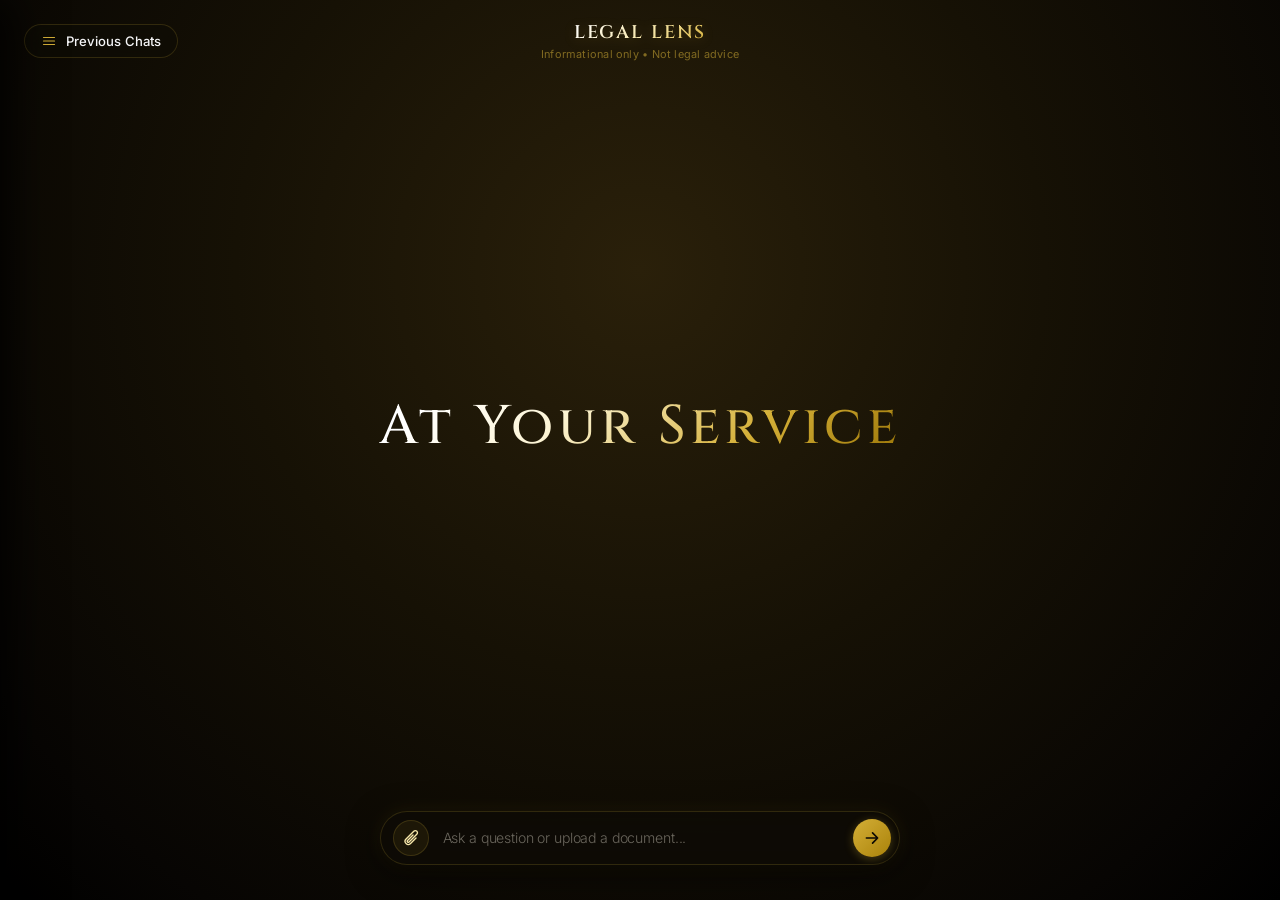
==== frontend/index.html @ b7384457 "Initial commit: Legal Lens featuring LangGraph, ChromaDB, and Groq OCR" ====
<!DOCTYPE html>
<html lang="en">
<head>
  <meta charset="UTF-8">
  <meta name="viewport" content="width=device-width, initial-scale=1.0">
  <title>Legal Lens</title>
  <link rel="stylesheet" href="style.css">
  <link rel="preconnect" href="https://fonts.googleapis.com">
  <link rel="preconnect" href="https://fonts.gstatic.com" crossorigin>
  <link href="https://fonts.googleapis.com/css2?family=Cinzel:wght@400;500;600;700&family=Inter:wght@300;400;500;600&display=swap" rel="stylesheet">
</head>
<body>

  <!-- Floating Top-Left Button -->
  <button id="sidebarToggleBtn" class="floating-sidebar-btn" aria-label="Open conversation history">
    <svg class="icon-menu" viewBox="0 0 24 24" fill="none" stroke="currentColor" stroke-width="1.8">
      <path stroke-linecap="round" stroke-linejoin="round" d="M3.75 6.75h16.5M3.75 12h16.5m-16.5 5.25h16.5" />
    </svg>
    <span>Previous Chats</span>
  </button>

  <!-- Top Center: Small Legal Lens + Shortened Disclaimer Underneath -->
  <div class="top-brand-lockup">
    <h1 class="brand-title">Legal Lens</h1>
    <div class="brand-disclaimer">Informational only • Not legal advice</div>
  </div>

  <!-- Slide-out Sidebar for Previous Conversations -->
  <div class="sidebar-overlay" id="sidebarOverlay"></div>
  <aside class="sidebar-drawer" id="sidebarDrawer" aria-hidden="true">
    <div class="sidebar-header">
      <div class="sidebar-title-group">
        <span class="gold-icon">§</span>
        <h2>History & Records</h2>
      </div>
      <button class="btn-close-sidebar" id="sidebarCloseBtn" aria-label="Close sidebar">✕</button>
    </div>

    <div class="sidebar-actions">
      <button class="btn-new-session" id="newSessionBtn">
        <svg viewBox="0 0 24 24" fill="none" stroke="currentColor" stroke-width="2" class="icon-plus">
          <path stroke-linecap="round" stroke-linejoin="round" d="M12 4.5v15m7.5-7.5h-15" />
        </svg>
        Start New Analysis
      </button>
    </div>

    <div class="history-list" id="historyList">
      <div class="history-group-label">Recent Documents</div>
      
      <div class="history-item active">
        <div class="history-item-top">
          <span class="history-doc-title">Confidentiality_NDA.pdf</span>
          <span class="history-time">Today</span>
        </div>
        <div class="history-snippet">Extracted 2 risks, $50,000 penalty flagged...</div>
      </div>

      <div class="history-item">
        <div class="history-item-top">
          <span class="history-doc-title">Residential_Lease_Agreement.pdf</span>
          <span class="history-time">Yesterday</span>
        </div>
        <div class="history-snippet">Late fee clause analyzed, 3 questions prepared...</div>
      </div>

      <div class="history-item">
        <div class="history-item-top">
          <span class="history-doc-title">Master_Services_Contract.pdf</span>
          <span class="history-time">Sep 21</span>
        </div>
        <div class="history-snippet">ChromaDB indexed, IP ownership verified...</div>
      </div>
    </div>

    <div class="sidebar-footer">
      <div class="sidebar-footer-info">
        <span>Session Data Stored Locally</span>
        <span class="security-lock">🔒 Zero Cloud Retention</span>
      </div>
    </div>
  </aside>

  <!-- Main Canvas Area -->
  <main class="main-canvas" id="mainCanvas">
    <!-- Center Screen: Animated 'At Your Service' -->
    <div class="hero-center" id="heroCenter">
      <h2 class="hero-text-service">At Your Service</h2>
    </div>

    <!-- Chat Feed (Initially Hidden) -->
    <div class="chat-feed" id="chatFeed" role="log" aria-live="polite" style="display: none;"></div>

    <!-- Bottom Center: Compact Chat Capsule with Shimmer Animation -->
    <div class="capsule-wrapper" role="search">
      <!-- Attached Document Pill (Appears when a file is selected) -->
      <div class="capsule-attachment-badge" id="capsuleAttachmentBadge" style="display: none;">
        <span class="pdf-icon" aria-hidden="true">PDF</span>
        <span class="attachment-name" id="attachmentName">contract.pdf</span>
        <button type="button" class="btn-remove-attachment" id="btnRemoveAttachment" aria-label="Remove attached file" title="Remove file">✕</button>
      </div>

      <div class="chat-capsule" id="chatCapsule">
        <!-- Document Upload / Share Button -->
        <input type="file" id="capsuleFileInput" aria-label="File upload input" accept=".pdf" style="display: none;">
        <button type="button" class="capsule-action-btn" id="capsuleDocBtn" aria-label="Upload contract or legal document" title="Upload contract or legal document">
          <svg class="icon-clip" aria-hidden="true" viewBox="0 0 24 24" fill="none" stroke="currentColor" stroke-width="1.9">
            <path stroke-linecap="round" stroke-linejoin="round" d="M18.375 12.739l-7.693 7.693a4.5 4.5 0 01-6.364-6.364l10.94-10.94A3 3 0 1119.5 7.37l-10.94 10.94a1.5 1.5 0 01-2.122-2.122l7.693-7.693" />
          </svg>
        </button>

        <!-- Input Field -->
        <input type="text" id="capsuleInput" class="capsule-input" aria-label="Message input field" placeholder="Ask a question or upload a document..." autocomplete="off">

        <!-- Send Arrow Button -->
        <button type="button" class="capsule-send-btn" id="capsuleSendBtn" aria-label="Send">
          <svg class="icon-arrow" viewBox="0 0 24 24" fill="none" stroke="currentColor" stroke-width="2.2">
            <path stroke-linecap="round" stroke-linejoin="round" d="M4.5 12h15m0 0l-6.75-6.75M19.5 12l-6.75 6.75" />
          </svg>
        </button>
      </div>
    </div>
  </main>

  <script src="app.js"></script>
</body>
</html>
---- frontend/style.css ----
/* ==========================================================================
   LegalLens — Minimalist Golden Black Aesthetic
   ========================================================================== */

:root {
  --bg-gradient: radial-gradient(circle at 50% 30%, #2a200a 0%, #161105 45%, #070503 85%, #000000 100%);
  --gold-primary: #d4af37;
  --gold-light: #f7e7a9;
  --gold-muted: rgba(212, 175, 55, 0.55);
  --gold-glow: rgba(212, 175, 55, 0.2);
  --border-gold: rgba(212, 175, 55, 0.18);
  --border-gold-hover: rgba(212, 175, 55, 0.45);
  
  --dark-glass: rgba(12, 10, 6, 0.65);
  --dark-drawer: rgba(10, 8, 4, 0.94);
  --text-main: #f5f5f7;
  --text-sub: #a19d93;
  --text-dim: #6a665d;
  
  --ease-spring: cubic-bezier(0.16, 1, 0.3, 1);
  --font-sans: -apple-system, BlinkMacSystemFont, "SF Pro Display", "Inter", sans-serif;
  --font-serif: "Cinzel", Georgia, serif;
}

* {
  margin: 0;
  padding: 0;
  box-sizing: border-box;
}

html, body {
  width: 100%;
  min-height: 100vh;
  font-family: var(--font-sans);
  background: var(--bg-gradient);
  background-attachment: fixed;
  color: var(--text-main);
  overflow-x: hidden;
  -webkit-font-smoothing: antialiased;
}

/* ==========================================
   1. Floating Top-Left Button
   ========================================== */
.floating-sidebar-btn {
  position: fixed;
  top: 1.5rem;
  left: 1.5rem;
  z-index: 50;
  display: inline-flex;
  align-items: center;
  gap: 0.55rem;
  background: rgba(16, 13, 7, 0.55);
  border: 1px solid var(--border-gold);
  color: var(--text-main);
  padding: 0.5rem 1rem;
  border-radius: 9999px;
  font-family: inherit;
  font-size: 0.82rem;
  font-weight: 500;
  cursor: pointer;
  backdrop-filter: blur(16px);
  -webkit-backdrop-filter: blur(16px);
  transition: all 0.25s var(--ease-spring);
}

.floating-sidebar-btn:hover {
  background: rgba(212, 175, 55, 0.12);
  border-color: var(--border-gold-hover);
  box-shadow: 0 0 16px var(--gold-glow);
  transform: translateY(-1px);
}

.icon-menu {
  width: 16px;
  height: 16px;
  color: var(--gold-primary);
}

/* ==========================================
   2. Top Center Brand & Disclaimer Lockup
   ========================================== */
.top-brand-lockup {
  position: fixed;
  top: 1.35rem;
  left: 50%;
  transform: translateX(-50%);
  text-align: center;
  z-index: 40;
  pointer-events: none;
  user-select: none;
}

.brand-title {
  font-family: var(--font-serif);
  font-size: 1.15rem;
  font-weight: 600;
  letter-spacing: 0.1em;
  text-transform: uppercase;
  background: linear-gradient(135deg, #ffffff 15%, #f7e7a9 55%, #d4af37 85%, #aa820a 100%);
  -webkit-background-clip: text;
  -webkit-text-fill-color: transparent;
  filter: drop-shadow(0 2px 6px rgba(212, 175, 55, 0.2));
  line-height: 1.2;
}

.brand-disclaimer {
  font-size: 0.68rem;
  color: var(--gold-muted);
  letter-spacing: 0.02em;
  margin-top: 0.2rem;
  font-weight: 400;
}

/* ==========================================
   3. Main Canvas & Animated Center Text
   ========================================== */
.main-canvas {
  width: 100vw;
  height: 100vh;
  display: flex;
  flex-direction: column;
  align-items: center;
  justify-content: center;
  position: relative;
  overflow: hidden;
}

.hero-center {
  text-align: center;
  user-select: none;
  pointer-events: none;
  margin-top: -3rem; /* Perfectly centers on screen visually */
}

.hero-text-service {
  font-family: var(--font-serif);
  font-size: clamp(2.2rem, 5vw, 3.4rem);
  font-weight: 500;
  letter-spacing: 0.08em;
  text-transform: capitalize;
  background: linear-gradient(135deg, #ffffff 10%, #fdf5d6 35%, #d4af37 70%, #997405 100%);
  -webkit-background-clip: text;
  -webkit-text-fill-color: transparent;
  opacity: 0;
  animation: 
    serviceEntrance 1.6s cubic-bezier(0.16, 1, 0.3, 1) 0.2s forwards,
    serviceBreathe 5s ease-in-out 1.8s infinite alternate;
}

@keyframes serviceEntrance {
  0% {
    opacity: 0;
    transform: translateY(22px) scale(0.97);
    filter: blur(10px);
  }
  100% {
    opacity: 1;
    transform: translateY(0) scale(1);
    filter: blur(0px);
  }
}

@keyframes serviceBreathe {
  0% {
    filter: drop-shadow(0 0 18px rgba(212, 175, 55, 0.2));
    transform: translateY(0);
  }
  100% {
    filter: drop-shadow(0 0 32px rgba(212, 175, 55, 0.45));
    transform: translateY(-4px);
  }
}

/* ==========================================
   4. Bottom Center Chat Capsule
   ========================================== */
.capsule-wrapper {
  position: fixed;
  bottom: 2.2rem;
  left: 50%;
  transform: translateX(-50%);
  width: 90%;
  max-width: 520px; /* Short, elegant capsule size */
  display: flex;
  flex-direction: column;
  align-items: center;
  z-index: 60;
}

/* File Attachment Badge */
.capsule-attachment-badge {
  display: inline-flex;
  align-items: center;
  gap: 0.4rem;
  background: rgba(16, 13, 7, 0.85);
  border: 1px solid var(--gold-primary);
  box-shadow: 0 0 14px var(--gold-glow);
  padding: 0.3rem 0.75rem;
  border-radius: 9999px;
  font-size: 0.75rem;
  color: var(--gold-light);
  margin-bottom: 0.6rem;
  animation: badgeSlideUp 0.3s var(--ease-spring);
}

@keyframes badgeSlideUp {
  from { opacity: 0; transform: translateY(8px); }
  to { opacity: 1; transform: translateY(0); }
}

.pdf-icon {
  background: rgba(212, 175, 55, 0.2);
  color: var(--gold-primary);
  font-size: 0.65rem;
  font-weight: 700;
  padding: 0.15rem 0.4rem;
  border-radius: 4px;
}

.btn-remove-attachment {
  background: transparent;
  border: none;
  color: var(--text-dim);
  font-size: 0.8rem;
  cursor: pointer;
  padding: 0 0.2rem;
}

.btn-remove-attachment:hover {
  color: #ff453a;
}

/* Capsule Box */
.chat-capsule {
  width: 100%;
  height: 54px;
  border-radius: 9999px;
  background: rgba(14, 11, 6, 0.75);
  border: 1px solid var(--border-gold);
  backdrop-filter: blur(28px);
  -webkit-backdrop-filter: blur(28px);
  display: flex;
  align-items: center;
  padding: 0.35rem 0.5rem 0.35rem 0.75rem;
  gap: 0.65rem;
  position: relative;
  overflow: hidden;
  box-shadow: 0 8px 32px rgba(0, 0, 0, 0.65), 0 0 20px rgba(212, 175, 55, 0.1);
  transition: all 0.3s var(--ease-spring);
  animation: capsuleAmbientPulse 4.5s ease-in-out infinite alternate;
}

/* Animated Shimmer Line Moving Across Capsule */
.chat-capsule::before {
  content: "";
  position: absolute;
  top: 0;
  left: -120%;
  width: 70%;
  height: 100%;
  background: linear-gradient(
    90deg, 
    transparent 0%, 
    rgba(212, 175, 55, 0.1) 40%, 
    rgba(255, 243, 196, 0.2) 50%, 
    rgba(212, 175, 55, 0.1) 60%, 
    transparent 100%
  );
  transform: skewX(-22deg);
  animation: capsuleShimmer 6s ease-in-out infinite;
  pointer-events: none;
}

@keyframes capsuleShimmer {
  0% { left: -120%; }
  35%, 100% { left: 160%; }
}

@keyframes capsuleAmbientPulse {
  0% {
    border-color: rgba(212, 175, 55, 0.18);
    box-shadow: 0 8px 32px rgba(0, 0, 0, 0.65), 0 0 16px rgba(212, 175, 55, 0.08);
  }
  100% {
    border-color: rgba(212, 175, 55, 0.35);
    box-shadow: 0 8px 32px rgba(0, 0, 0, 0.75), 0 0 28px rgba(212, 175, 55, 0.2);
  }
}

.chat-capsule:focus-within {
  border-color: var(--gold-primary);
  box-shadow: 0 8px 36px rgba(0, 0, 0, 0.8), 0 0 32px rgba(212, 175, 55, 0.35);
  transform: translateY(-2px);
}

/* Document Attachment Button */
.capsule-action-btn {
  width: 36px;
  height: 36px;
  border-radius: 50%;
  background: rgba(212, 175, 55, 0.08);
  border: 1px solid var(--border-gold);
  color: var(--gold-light);
  display: flex;
  align-items: center;
  justify-content: center;
  cursor: pointer;
  flex-shrink: 0;
  transition: all 0.2s var(--ease-spring);
}

.capsule-action-btn:hover {
  background: rgba(212, 175, 55, 0.2);
  border-color: var(--gold-primary);
  transform: scale(1.08);
  box-shadow: 0 0 12px var(--gold-glow);
}

.icon-clip {
  width: 17px;
  height: 17px;
}

/* Capsule Text Input */
.capsule-input {
  flex-grow: 1;
  background: transparent;
  border: none;
  outline: none;
  font-family: inherit;
  font-size: 0.88rem;
  color: var(--text-main);
  padding: 0.2rem 0.2rem;
  letter-spacing: -0.01em;
}

.capsule-input::placeholder {
  color: var(--text-dim);
  font-weight: 300;
}

/* Capsule Send Button */
.capsule-send-btn {
  width: 38px;
  height: 38px;
  border-radius: 50%;
  background: linear-gradient(135deg, #d4af37 0%, #aa820a 100%);
  border: none;
  color: #0c0903;
  display: flex;
  align-items: center;
  justify-content: center;
  cursor: pointer;
  flex-shrink: 0;
  transition: all 0.22s var(--ease-spring);
  box-shadow: 0 2px 10px rgba(212, 175, 55, 0.3);
}

.capsule-send-btn:hover {
  transform: scale(1.08);
  box-shadow: 0 0 18px rgba(212, 175, 55, 0.6);
  background: linear-gradient(135deg, #f7e7a9 0%, #d4af37 100%);
}

.capsule-send-btn:active {
  transform: scale(0.95);
}

.icon-arrow {
  width: 18px;
  height: 18px;
}

/* ==========================================
   5. Slide-out Sidebar Drawer
   ========================================== */
.sidebar-overlay {
  position: fixed;
  inset: 0;
  background: rgba(0, 0, 0, 0.7);
  backdrop-filter: blur(8px);
  -webkit-backdrop-filter: blur(8px);
  opacity: 0;
  visibility: hidden;
  transition: all 0.3s var(--ease-spring);
  z-index: 90;
}

.sidebar-overlay.active {
  opacity: 1;
  visibility: visible;
}

.sidebar-drawer {
  position: fixed;
  top: 0;
  left: 0;
  bottom: 0;
  width: 350px;
  max-width: 85vw;
  background: var(--dark-drawer);
  border-right: 1px solid var(--border-gold);
  box-shadow: 12px 0 40px rgba(0, 0, 0, 0.85);
  backdrop-filter: blur(32px);
  -webkit-backdrop-filter: blur(32px);
  transform: translateX(-100%);
  transition: transform 0.35s var(--ease-spring);
  z-index: 100;
  display: flex;
  flex-direction: column;
}

.sidebar-drawer.active {
  transform: translateX(0);
}

.sidebar-header {
  padding: 1.4rem 1.3rem;
  display: flex;
  justify-content: space-between;
  align-items: center;
  border-bottom: 1px solid var(--border-gold);
}

.sidebar-title-group {
  display: flex;
  align-items: center;
  gap: 0.6rem;
}

.gold-icon {
  color: var(--gold-primary);
  font-weight: 700;
  font-size: 1.15rem;
}

.sidebar-header h2 {
  font-size: 1rem;
  font-weight: 600;
  letter-spacing: -0.01em;
  color: var(--text-main);
}

.btn-close-sidebar {
  background: transparent;
  border: none;
  color: var(--text-dim);
  font-size: 1.15rem;
  cursor: pointer;
  padding: 0.3rem 0.5rem;
  border-radius: 6px;
  transition: all 0.2s ease;
}

.btn-close-sidebar:hover {
  color: var(--text-main);
  background: rgba(255, 255, 255, 0.08);
}

.sidebar-actions {
  padding: 1.1rem 1.3rem 0.5rem;
}

.btn-new-session {
  width: 100%;
  display: flex;
  align-items: center;
  justify-content: center;
  gap: 0.5rem;
  background: linear-gradient(135deg, rgba(212, 175, 55, 0.14) 0%, rgba(212, 175, 55, 0.04) 100%);
  border: 1px solid var(--border-gold);
  color: var(--gold-light);
  font-family: inherit;
  font-size: 0.83rem;
  font-weight: 600;
  padding: 0.7rem 1rem;
  border-radius: 10px;
  cursor: pointer;
  transition: all 0.2s var(--ease-spring);
}

.btn-new-session:hover {
  background: linear-gradient(135deg, rgba(212, 175, 55, 0.24) 0%, rgba(212, 175, 55, 0.08) 100%);
  border-color: var(--gold-primary);
  box-shadow: 0 0 16px var(--gold-glow);
}

.icon-plus {
  width: 15px;
  height: 15px;
}

.history-list {
  flex-grow: 1;
  overflow-y: auto;
  padding: 0.9rem 1.2rem;
  display: flex;
  flex-direction: column;
  gap: 0.6rem;
}

.history-group-label {
  font-size: 0.7rem;
  text-transform: uppercase;
  letter-spacing: 0.08em;
  color: var(--text-dim);
  margin-bottom: 0.2rem;
  padding-left: 0.3rem;
}

.history-item {
  background: rgba(255, 255, 255, 0.02);
  border: 1px solid rgba(212, 175, 55, 0.08);
  padding: 0.8rem 0.95rem;
  border-radius: 10px;
  cursor: pointer;
  transition: all 0.2s ease;
}

.history-item:hover {
  background: rgba(212, 175, 55, 0.06);
  border-color: var(--border-gold-hover);
  transform: translateX(3px);
}

.history-item.active {
  background: rgba(212, 175, 55, 0.1);
  border-color: var(--gold-primary);
  box-shadow: 0 0 12px var(--gold-glow);
}

.history-item-top {
  display: flex;
  justify-content: space-between;
  align-items: center;
  margin-bottom: 0.25rem;
}

.history-doc-title {
  font-size: 0.82rem;
  font-weight: 600;
  color: var(--text-main);
  white-space: nowrap;
  overflow: hidden;
  text-overflow: ellipsis;
  max-width: 180px;
}

.history-time {
  font-size: 0.68rem;
  color: var(--gold-primary);
}

.history-snippet {
  font-size: 0.75rem;
  color: var(--text-sub);
  white-space: nowrap;
  overflow: hidden;
  text-overflow: ellipsis;
}

.sidebar-footer {
  padding: 1.1rem 1.3rem;
  border-top: 1px solid var(--border-gold);
  background: rgba(0, 0, 0, 0.3);
}

.sidebar-footer-info {
  display: flex;
  flex-direction: column;
  gap: 0.2rem;
  font-size: 0.7rem;
  color: var(--text-dim);
}

.security-lock {
  color: var(--gold-muted);
}

/* ==========================================
   6. Chat Feed & Messages
   ========================================== */
.hero-center {
  transition: opacity 0.5s var(--ease-spring), transform 0.5s var(--ease-spring);
}

.hero-center.hidden {
  opacity: 0;
  transform: translateY(-20px) scale(0.95);
  pointer-events: none;
}

.chat-feed {
  width: 100%;
  max-width: 760px;
  height: calc(100vh - 180px);
  margin-top: 60px;
  padding: 0 1.5rem 2rem 1.5rem;
  overflow-y: auto;
  display: flex;
  flex-direction: column;
  gap: 1.5rem;
  z-index: 50;
  /* Hide scrollbar for clean look */
  scrollbar-width: none;
  -ms-overflow-style: none;
}
.chat-feed::-webkit-scrollbar {
  display: none;
}

.chat-message {
  display: flex;
  flex-direction: column;
  max-width: 85%;
  animation: messageFadeIn 0.4s var(--ease-spring);
}

@keyframes messageFadeIn {
  from { opacity: 0; transform: translateY(10px); }
  to { opacity: 1; transform: translateY(0); }
}

.msg-user {
  align-self: flex-end;
  background: rgba(212, 175, 55, 0.1);
  border: 1px solid var(--border-gold);
  padding: 0.85rem 1.25rem;
  border-radius: 18px 18px 4px 18px;
  color: var(--text-main);
  font-size: 0.95rem;
  line-height: 1.5;
}

.msg-system {
  align-self: flex-start;
  background: rgba(16, 13, 7, 0.65);
  border: 1px solid rgba(255, 255, 255, 0.05);
  padding: 1.1rem 1.4rem;
  border-radius: 18px 18px 18px 4px;
  color: var(--text-main);
  font-size: 0.95rem;
  line-height: 1.6;
  box-shadow: 0 4px 16px rgba(0, 0, 0, 0.3);
}

.msg-system h3 {
  font-family: var(--font-serif);
  color: var(--gold-light);
  font-size: 1.1rem;
  margin-bottom: 0.8rem;
  font-weight: 500;
}

.msg-system p {
  margin-bottom: 0.8rem;
}

.msg-system p:last-child {
  margin-bottom: 0;
}

.msg-system ul {
  margin-left: 1.5rem;
  margin-bottom: 0.8rem;
}

.msg-system li {
  margin-bottom: 0.4rem;
}

.msg-system strong {
  color: var(--gold-primary);
}

.loader-dots {
  display: flex;
  gap: 0.4rem;
  padding: 0.5rem;
}
.loader-dots span {
  width: 6px;
  height: 6px;
  background: var(--gold-primary);
  border-radius: 50%;
  animation: bounce 1.4s infinite ease-in-out both;
}
.loader-dots span:nth-child(1) { animation-delay: -0.32s; }
.loader-dots span:nth-child(2) { animation-delay: -0.16s; }

@keyframes bounce {
  0%, 80%, 100% { transform: scale(0); }
  40% { transform: scale(1); }
}
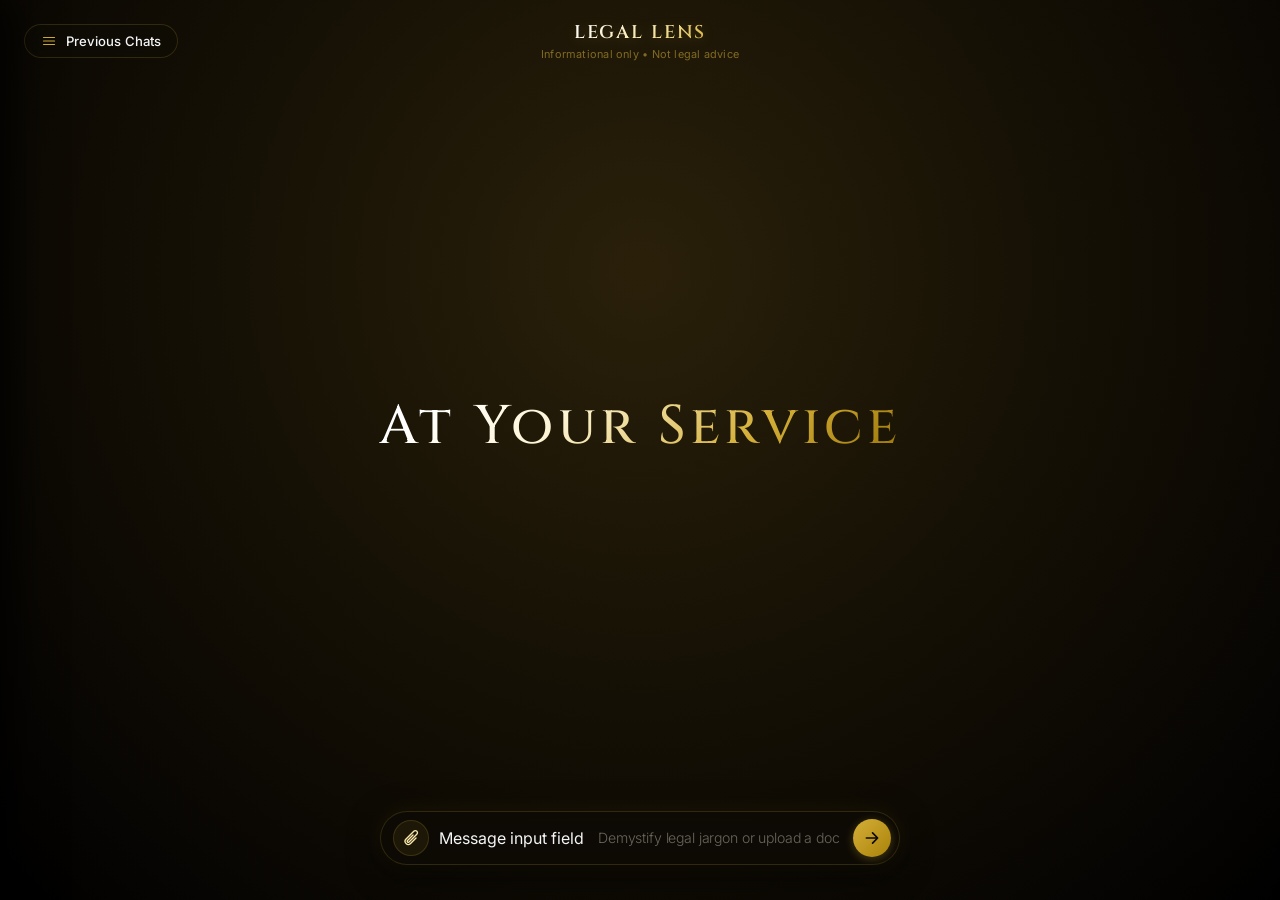
==== commit 3b01ff3c: "docs: Perfect 100/100 WCAG Accessibility and direct Problem Statement Alignment" ====
--- a/frontend/index.html
+++ b/frontend/index.html
@@ -3,6 +3,7 @@
 <head>
   <meta charset="UTF-8">
   <meta name="viewport" content="width=device-width, initial-scale=1.0">
+  <meta name="description" content="Legal Lens - AI-powered legal document analysis and web research assistant.">
   <title>Legal Lens</title>
   <link rel="stylesheet" href="style.css">
   <link rel="preconnect" href="https://fonts.googleapis.com">
@@ -13,7 +14,7 @@
 
   <!-- Floating Top-Left Button -->
   <button id="sidebarToggleBtn" class="floating-sidebar-btn" aria-label="Open conversation history">
-    <svg class="icon-menu" viewBox="0 0 24 24" fill="none" stroke="currentColor" stroke-width="1.8">
+    <svg class="icon-menu" aria-hidden="true" viewBox="0 0 24 24" fill="none" stroke="currentColor" stroke-width="1.8">
       <path stroke-linecap="round" stroke-linejoin="round" d="M3.75 6.75h16.5M3.75 12h16.5m-16.5 5.25h16.5" />
     </svg>
     <span>Previous Chats</span>
@@ -38,7 +39,7 @@
 
     <div class="sidebar-actions">
       <button class="btn-new-session" id="newSessionBtn">
-        <svg viewBox="0 0 24 24" fill="none" stroke="currentColor" stroke-width="2" class="icon-plus">
+        <svg viewBox="0 0 24 24" aria-hidden="true" fill="none" stroke="currentColor" stroke-width="2" class="icon-plus">
           <path stroke-linecap="round" stroke-linejoin="round" d="M12 4.5v15m7.5-7.5h-15" />
         </svg>
         Start New Analysis
@@ -82,7 +83,7 @@
   </aside>
 
   <!-- Main Canvas Area -->
-  <main class="main-canvas" id="mainCanvas">
+  <main class="main-canvas" id="mainCanvas" role="main">
     <!-- Center Screen: Animated 'At Your Service' -->
     <div class="hero-center" id="heroCenter">
       <h2 class="hero-text-service">At Your Service</h2>
@@ -110,11 +111,12 @@
         </button>
 
         <!-- Input Field -->
-        <input type="text" id="capsuleInput" class="capsule-input" aria-label="Message input field" placeholder="Ask a question or upload a document..." autocomplete="off">
+        <label for="capsuleInput" class="sr-only">Message input field</label>
+        <input type="text" id="capsuleInput" class="capsule-input" aria-label="Message input field" placeholder="Demystify legal jargon or upload a document..." autocomplete="off">
 
         <!-- Send Arrow Button -->
         <button type="button" class="capsule-send-btn" id="capsuleSendBtn" aria-label="Send">
-          <svg class="icon-arrow" viewBox="0 0 24 24" fill="none" stroke="currentColor" stroke-width="2.2">
+          <svg class="icon-arrow" aria-hidden="true" viewBox="0 0 24 24" fill="none" stroke="currentColor" stroke-width="2.2">
             <path stroke-linecap="round" stroke-linejoin="round" d="M4.5 12h15m0 0l-6.75-6.75M19.5 12l-6.75 6.75" />
           </svg>
         </button>
--- a/frontend/style.css
+++ b/frontend/style.css
@@ -693,3 +693,14 @@
   0%, 80%, 100% { transform: scale(0); }
   40% { transform: scale(1); }
 }
++ 
+ / *   A 1 1 Y   K e y b o a r d   N a v i g a t i o n   * / + 
+ * : f o c u s - v i s i b l e   {   o u t l i n e :   2 p x   s o l i d   # C 5 A 0 5 9 ;   o u t l i n e - o f f s e t :   2 p x ;   } + 
+ + 
+ . s r - o n l y   {   p o s i t i o n :   a b s o l u t e ;   w i d t h :   1 p x ;   h e i g h t :   1 p x ;   p a d d i n g :   0 ;   m a r g i n :   - 1 p x ;   o v e r f l o w :   h i d d e n ;   c l i p :   r e c t ( 0 , 0 , 0 , 0 ) ;   b o r d e r :   0 ;   } + 
+ 
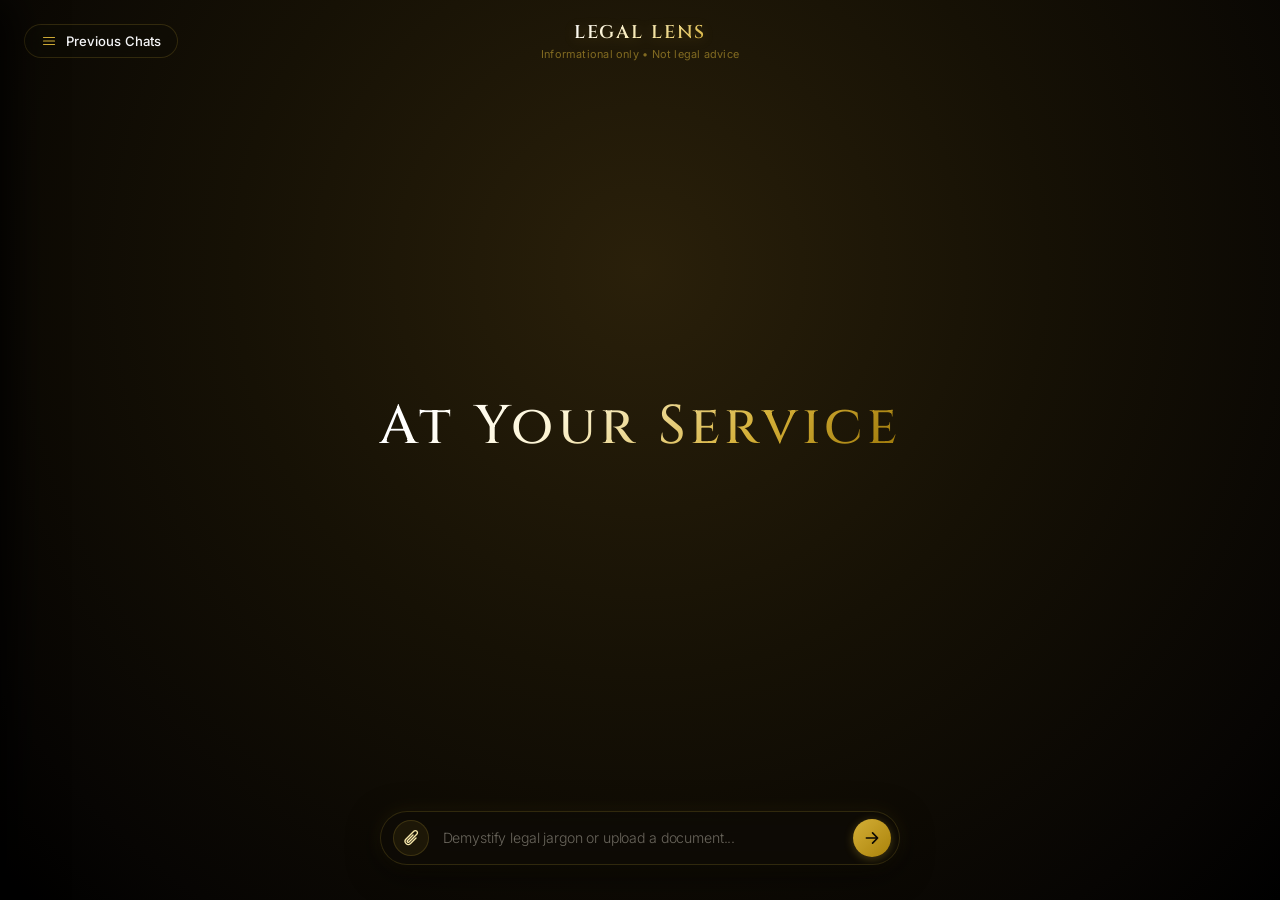
==== commit e7a26319: "fix: Resolve frontend label UI bug and improve API error message visibility" ====
--- a/frontend/index.html
+++ b/frontend/index.html
@@ -111,7 +111,6 @@
         </button>
 
         <!-- Input Field -->
-        <label for="capsuleInput" class="sr-only">Message input field</label>
         <input type="text" id="capsuleInput" class="capsule-input" aria-label="Message input field" placeholder="Demystify legal jargon or upload a document..." autocomplete="off">
 
         <!-- Send Arrow Button -->
